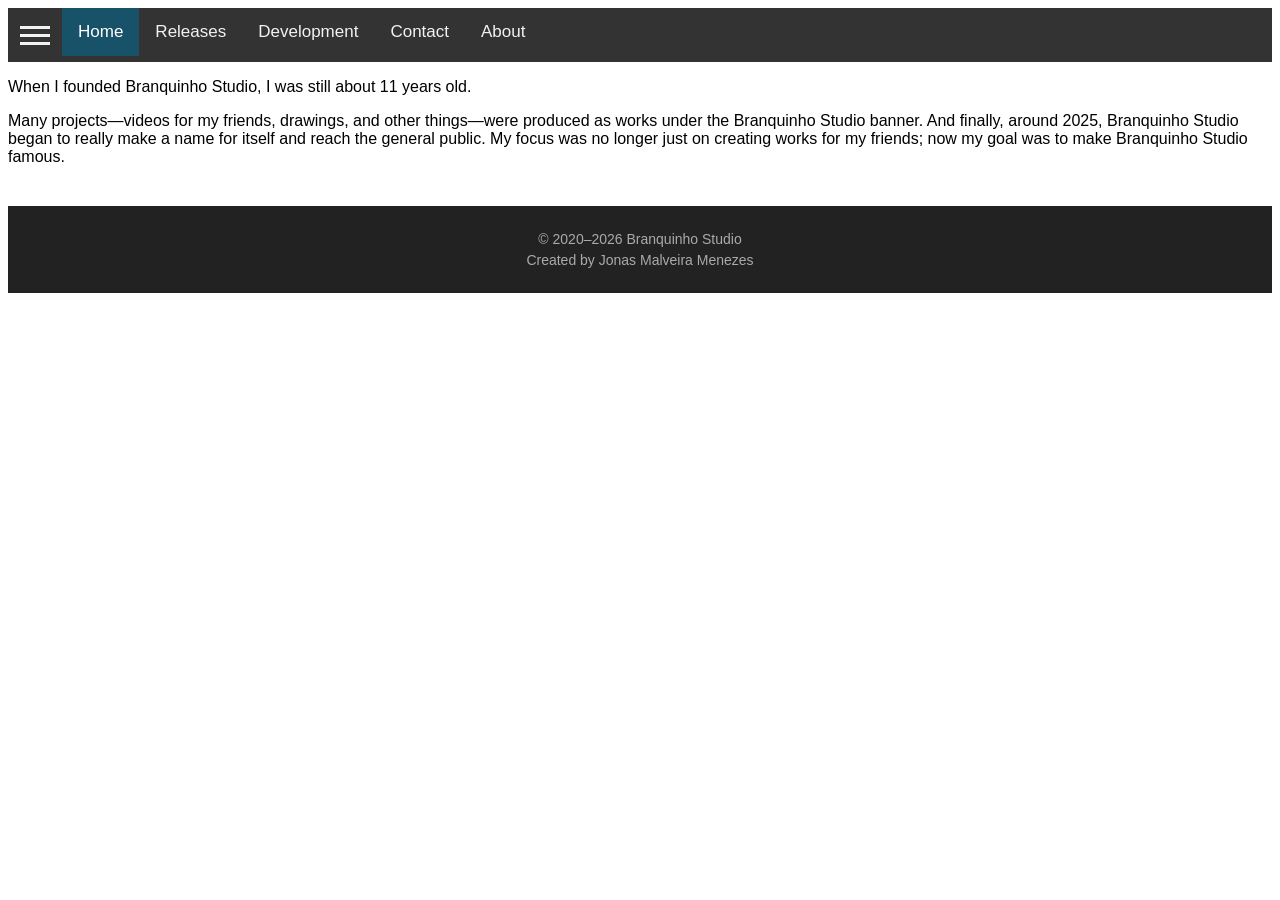
==== about.html @ 91a46656 "Create about.html Hmm... some of History?" ====
<!DOCTYPE html>
<html lang="en-US">
  <head>
    <title>Branquinho Studio Official Website</title>
    <link rel="stylesheet" href="styles.css" />
    <script src="script.js"></script>
    <link rel="icon" type="image/png" href="https://raw.githubusercontent.com/BranquinhoStudios/Blockwerk/main/Website/Favicons/branquinho.jpg">
  </head>
  <body>
    <div class="main-navigation-bar">
      <button class="menu-button" onclick="toggleMenu()">
        <span></span>
        <span></span>
        <span></span>
      </button>
      <a class="active" href="#">Home</a>
      <a href="releases.html">Releases</a>
      <a href="docs.html">Development</a>
      <a href="contact.html">Contact</a>
      <a href="about.html">About</a>
    </div>

    <p>When I founded Branquinho Studio, I was still about 11 years old.</p>
    <p>Many projects—videos for my friends, drawings, and other things—were produced as works under the Branquinho Studio banner. And finally, around 2025, Branquinho Studio began to really make a name for itself and reach the general public. My focus was no longer just on creating works for my friends; now my goal was to make Branquinho Studio famous.</p>
    
    <footer class="website-footer">
      <p>© 2020–2026 Branquinho Studio</p>
      <p>Created by Jonas Malveira Menezes</p>
    </footer>
  </body>
</html>
---- styles.css ----
body {
  font-family: 'Lucida Sans', 'Lucida Sans Regular', 'Lucida Grande',
               'Lucida Sans Unicode', Geneva, Verdana, sans-serif;
}

.main-navigation-bar {
  background-color: #333;
  overflow: hidden;
}

.main-navigation-bar a {
  float: left;
  color: #f2f2f2;
  text-align: center;
  padding: 14px 16px;
  text-decoration: none;
  font-size: 17px;
}

.main-navigation-bar a:hover {
  background-color: #c0c0c0;
  color: black;
}

.main-navigation-bar a.active {
  background-color: #185269;
  color: white;
}

.menu-button {
  float: left;
  width: 54px;
  height: 54px;
  border: none;
  background-color: transparent;
  cursor: pointer;
  padding: 12px;
}

.menu-button:hover {
  background-color: #c0c0c0;
  color: black;
}

.website-footer {
    background-color: #222;
    color: #aaa;
    text-align: center;
    padding: 20px;
    margin-top: 40px;
    font-size: 14px;
}

.website-footer p {
    margin: 5px;
}

.menu-button span {
  display: block;
  height: 3px;
  margin: 5px 0;
  background-color: #f2f2f2;
}
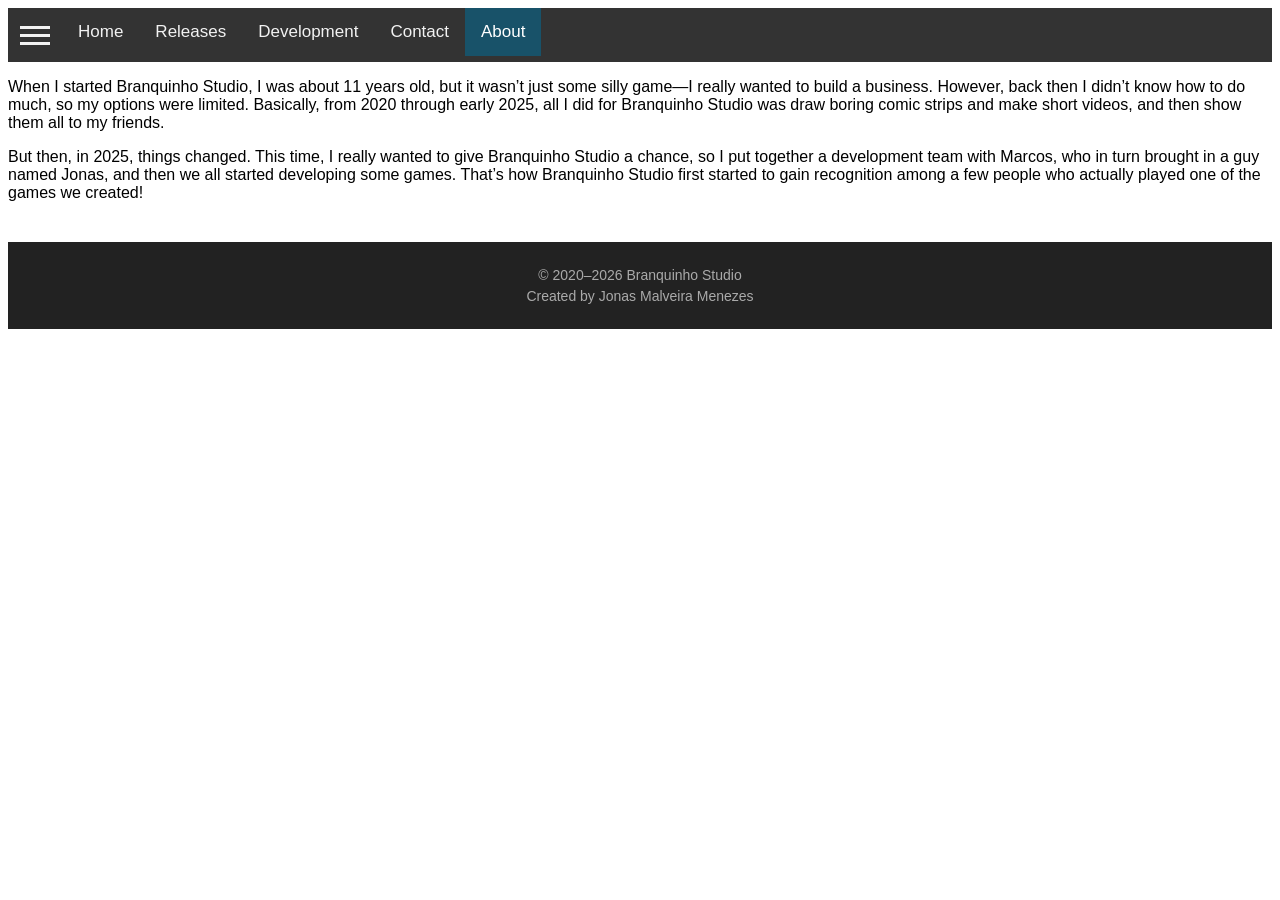
==== commit bc4da2df: "Update about.html I updated the menu button and the history" ====
--- a/about.html
+++ b/about.html
@@ -13,15 +13,15 @@
         <span></span>
         <span></span>
       </button>
-      <a class="active" href="#">Home</a>
+      <a href="#">Home</a>
       <a href="releases.html">Releases</a>
       <a href="docs.html">Development</a>
       <a href="contact.html">Contact</a>
-      <a href="about.html">About</a>
+      <a class="active" href="about.html">About</a>
     </div>
 
-    <p>When I founded Branquinho Studio, I was still about 11 years old.</p>
-    <p>Many projects—videos for my friends, drawings, and other things—were produced as works under the Branquinho Studio banner. And finally, around 2025, Branquinho Studio began to really make a name for itself and reach the general public. My focus was no longer just on creating works for my friends; now my goal was to make Branquinho Studio famous.</p>
+    <p>When I started Branquinho Studio, I was about 11 years old, but it wasn’t just some silly game—I really wanted to build a business. However, back then I didn’t know how to do much, so my options were limited. Basically, from 2020 through early 2025, all I did for Branquinho Studio was draw boring comic strips and make short videos, and then show them all to my friends.</p>
+    <p>But then, in 2025, things changed. This time, I really wanted to give Branquinho Studio a chance, so I put together a development team with Marcos, who in turn brought in a guy named Jonas, and then we all started developing some games. That’s how Branquinho Studio first started to gain recognition among a few people who actually played one of the games we created!</p>
     
     <footer class="website-footer">
       <p>© 2020–2026 Branquinho Studio</p>
